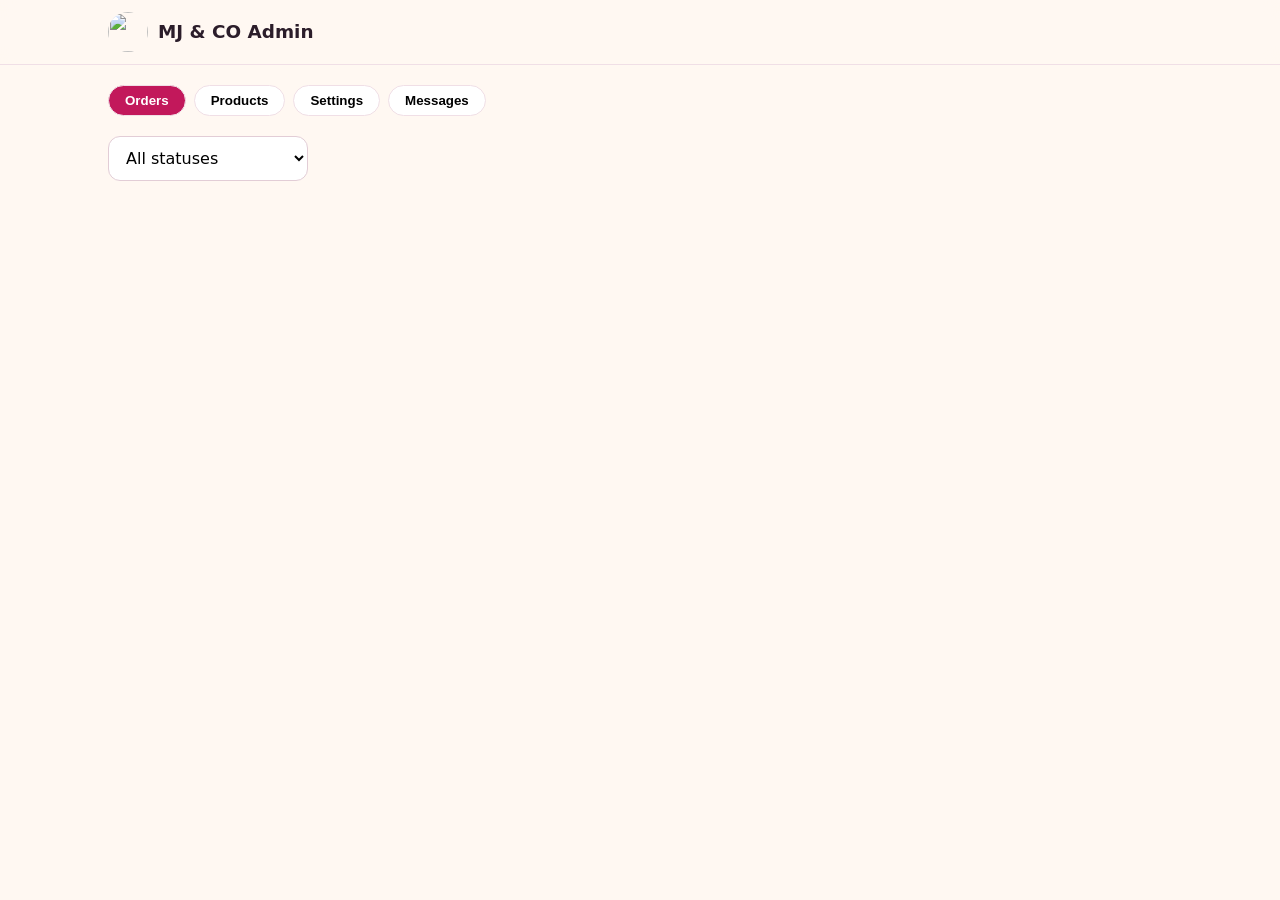
==== admin.html @ d3a46903 "Add files via upload" ====
<!DOCTYPE html><html lang="en"><head><meta charset="utf-8"><meta name="viewport" content="width=device-width,initial-scale=1"><meta name="robots" content="noindex,nofollow"><title>Admin — MJ & CO</title><link rel="icon" href="https://mj-and-co-testy-eating.vercel.app/logo.jpg"><link rel="stylesheet" href="style.css"></head><body>
<header><div class="w"><a class="brand" href="index.html"><img src="https://mj-and-co-testy-eating.vercel.app/logo.jpg" alt="">MJ & CO Admin</a><small id="cnt"></small></div></header>
<main class="w"><div class="tabs"><button class="chip on" data-t="o">Orders</button><button class="chip" data-t="p">Products</button><button class="chip" data-t="s">Settings</button><button class="chip" data-t="m">Messages</button></div>
<section id="o"><select id="f" style="max-width:200px"><option value="">All statuses</option><option>pending</option><option>paid</option><option>preparing</option><option>delivered</option><option>cancelled</option></select><div id="ol" style="margin-top:14px"></div></section>
<section id="p" hidden><div class="box"><h3 id="pt">Add product</h3><input type="hidden" id="pk"><label>Name</label><input id="pn"><label>Category</label><input id="pc" list="cl" placeholder="Yogurt, Parfait, Granola, Flakes, Chops"><datalist id="cl"><option>Yogurt<option>Parfait<option>Granola<option>Flakes<option>Chops</datalist><label>Price (₦)</label><input id="pp" type="number"><label>Image file name (e.g. m3.jpg)</label><input id="pi"><label><input id="pa" type="checkbox" checked style="width:auto"> Available</label><div class="acts"><button class="btn" id="ps">Save product</button><button class="btn alt" id="pr">Clear</button></div></div><div class="grid" id="pl"></div></section>
<section id="s" hidden><div class="box"><h3>Payment & delivery settings</h3><label>Bank name</label><input id="sb"><label>Account number</label><input id="sa"><label>Account name</label><input id="sn"><label>Delivery fee (₦)</label><input id="sf" type="number"><button class="btn" id="ss" style="margin-top:12px">Save settings</button> <small id="sm"></small></div></section>
<section id="m" hidden><div id="ml"></div></section></main>
<script src="https://www.gstatic.com/firebasejs/10.12.2/firebase-app-compat.js"></script><script src="https://www.gstatic.com/firebasejs/10.12.2/firebase-database-compat.js"></script><script src="app.js"></script>
<script>
let O={},P={};getProducts().catch(()=>{});
document.querySelectorAll("[data-t]").forEach(b=>b.onclick=()=>{document.querySelectorAll("[data-t]").forEach(x=>x.classList.toggle("on",x==b));["o","p","s","m"].forEach(i=>$("#"+i).hidden=i!=b.dataset.t)});
db.ref("orders").orderByChild("createdAt").limitToLast(300).on("value",s=>{O=s.val()||{};drawO()});$("#f").onchange=drawO;
function drawO(){const f=$("#f").value,L=Object.entries(O).filter(([k,o])=>!f||o.status==f).reverse();$("#cnt").textContent=Object.keys(O).length+" orders";
$("#ol").innerHTML=L.map(([k,o])=>`<div class="box"><div class="row"><b>${esc(o.no)} · ${esc(o.ref)}</b><span class="tag ${o.status}">${o.status}</span></div><small>${new Date(o.createdAt).toLocaleString()}</small>
<p><b>${esc(o.name)}</b> · ${esc(o.phone)}<br>${esc(o.method)}${o.address?": "+esc(o.address):""}<br>Payment: ${esc(o.pay)} ${o.payClaimed&&o.status=="pending"?'<span class="tag pending">customer says paid</span>':""}</p>
<p>${(o.items||[]).map(i=>`${i.qty} × ${esc(i.name)}`).join(", ")}</p>${o.notes?`<p><small>Note: ${esc(o.notes)}</small></p>`:""}<div class="row tot"><span>Total</span><span>${N(o.total)}</span></div>
<div class="acts"><button class="btn g sm" onclick="act('${k}','paid')">Confirm payment</button><button class="btn sm" onclick="act('${k}','preparing')">Preparing</button><button class="btn sm" onclick="act('${k}','delivered')">Delivered</button><button class="btn alt sm" onclick="act('${k}','cancelled')">Cancel</button><a class="btn alt sm" target="_blank" href="https://wa.me/${o.phone}">Chat</a><button class="btn alt sm" onclick="del('${k}')">Delete</button></div></div>`).join("")||"<p>No orders yet.</p>"}
const MSG={paid:o=>`Hello ${o.name}, your payment for order ${o.no} (Ref: ${o.ref}) of ${N(o.total)} has been *confirmed* ✅. We are getting your order ready. Thank you for choosing MJ & CO!`,
preparing:o=>`Hello ${o.name}, your order ${o.no} is now being prepared 🍓.`,delivered:o=>`Hello ${o.name}, your order ${o.no} has been ${o.method=="Delivery"?"delivered":"handed over"}. Enjoy! Thank you for choosing MJ & CO 💖`,cancelled:o=>`Hello ${o.name}, your order ${o.no} has been cancelled. Please contact us if this is a mistake.`};
async function act(k,s){const o=O[k],w=window.open("","_blank");const u={status:s};if(s=="paid")u.paidAt=Date.now();await db.ref("orders/"+k).update(u);if(w)w.location=wa(o.phone,MSG[s](o))}
function del(k){if(confirm("Delete this order permanently?"))db.ref("orders/"+k).remove()}
db.ref("products").on("value",async s=>{P=s.exists()?s.val():await getProducts();
$("#pl").innerHTML=Object.entries(P).map(([k,p])=>`<div class="card"><div class="im"><img src="${esc(IMG(p.image))}" alt="" onerror="this.src=IMG('logo.jpg')"></div><div class="b"><b>${esc(p.name)}</b><small>${esc(p.category)} · ${p.available===false?"hidden":"available"}</small><span class="price">${N(p.price)}</span><div class="acts"><button class="btn sm" onclick="ed('${k}')">Edit</button><button class="btn alt sm" onclick="dp('${k}')">Delete</button></div></div></div>`).join("")});
function ed(k){const p=P[k];$("#pk").value=k;$("#pn").value=p.name;$("#pc").value=p.category;$("#pp").value=p.price;$("#pi").value=p.image;$("#pa").checked=p.available!==false;$("#pt").textContent="Edit product";scrollTo(0,0)}
function dp(k){if(confirm("Delete product?"))db.ref("products/"+k).remove()}
$("#pr").onclick=()=>{["pk","pn","pc","pp","pi"].forEach(i=>$("#"+i).value="");$("#pa").checked=true;$("#pt").textContent="Add product"};
$("#ps").onclick=async()=>{const o={name:$("#pn").value.trim(),category:$("#pc").value.trim(),price:+$("#pp").value,image:$("#pi").value.trim(),available:$("#pa").checked};if(!o.name||!o.category||!o.price)return alert("Name, category and price are required.");
const k=$("#pk").value;k?await db.ref("products/"+k).set(o):await db.ref("products").push(o);$("#pr").click()};
getSettings().then(s=>{$("#sb").value=s.bankName;$("#sa").value=s.accNo;$("#sn").value=s.accName;$("#sf").value=s.deliveryFee});
$("#ss").onclick=async()=>{await db.ref("settings").set({bankName:$("#sb").value.trim(),accNo:$("#sa").value.trim(),accName:$("#sn").value.trim(),deliveryFee:+$("#sf").value||0});$("#sm").textContent="Saved ✅"};
db.ref("messages").limitToLast(100).on("value",s=>{const L=Object.values(s.val()||{}).reverse();$("#ml").innerHTML=L.map(m=>`<div class="box"><b>${esc(m.name)}</b> · ${esc(m.contact)}<br><small>${new Date(m.at).toLocaleString()}</small><p>${esc(m.msg)}</p></div>`).join("")||"<p>No messages.</p>"});
</script></body></html>
---- style.css ----
:root{--bg:#fff8f2;--c:#2b1d2a;--p:#c2185b;--p2:#ff7aa8;--g:#2e9e6b;--card:#fff;--line:#f0dfe6;--r:18px}
*{box-sizing:border-box;margin:0}body{font:16px/1.6 system-ui,Segoe UI,sans-serif;background:var(--bg);color:var(--c)}
img,video{max-width:100%;display:block}a{color:inherit;text-decoration:none}
.w{max-width:1100px;margin:auto;padding:0 18px}
header{position:sticky;top:0;z-index:9;background:#fff8f2ee;backdrop-filter:blur(8px);border-bottom:1px solid var(--line)}
header .w{display:flex;align-items:center;justify-content:space-between;height:64px}
.brand{display:flex;align-items:center;gap:10px;font-weight:800;font-size:1.15rem}.brand img{width:40px;height:40px;border-radius:50%;object-fit:cover}
nav{display:flex;gap:6px;align-items:center}nav a{padding:8px 14px;border-radius:99px;font-weight:600}nav a.on,nav a:hover{background:#fde4ee}
nav a.cta,.btn{background:var(--p);color:#fff;border:0;border-radius:99px;padding:11px 22px;font:700 1rem inherit;cursor:pointer;display:inline-block}
.btn.alt{background:#fff;color:var(--p);border:2px solid var(--p)}.btn.g{background:var(--g)}.btn.sm{padding:6px 14px;font-size:.85rem}.btn:disabled{opacity:.5}
#bx{display:none;background:none;border:0;font-size:1.6rem}
@media(max-width:720px){#bx{display:block}nav{display:none;position:absolute;top:64px;left:0;right:0;background:#fff;flex-direction:column;padding:12px;border-bottom:1px solid var(--line)}nav.open{display:flex}}
.hero{padding:56px 0 30px;display:grid;gap:30px;grid-template-columns:1.1fr .9fr;align-items:center}
@media(max-width:800px){.hero{grid-template-columns:1fr}}
.hero h1{font-size:clamp(2.2rem,6vw,3.6rem);line-height:1.1}.hero h1 span{color:var(--p)}.hero p{margin:14px 0 22px;color:#6b5866}
.frame{border-radius:var(--r);overflow:hidden;background:#fff;padding:8px;box-shadow:0 10px 30px #c2185b22;border:1px solid var(--line)}
.frame img,.frame video{border-radius:12px;width:100%;height:100%;object-fit:cover}
.gal{display:grid;grid-template-columns:repeat(auto-fill,minmax(210px,1fr));gap:16px}.gal .frame{aspect-ratio:1;transition:.25s}.gal .frame:hover{transform:translateY(-4px) rotate(-.6deg)}
h2.t{font-size:1.9rem;margin:46px 0 18px;text-align:center}
.tt{display:grid;grid-template-columns:repeat(auto-fit,minmax(220px,1fr));gap:16px}.tt q{display:block;background:#fff;border:1px solid var(--line);border-radius:var(--r);padding:20px;quotes:none}
footer{margin-top:60px;background:#2b1d2a;color:#eee;padding:30px 0;text-align:center;font-size:.9rem}footer a{margin:0 8px;color:var(--p2)}
.chips{display:flex;gap:8px;flex-wrap:wrap;margin:20px 0}.chip{border:1px solid var(--line);background:#fff;border-radius:99px;padding:7px 16px;cursor:pointer;font-weight:600}.chip.on{background:var(--p);color:#fff}
.grid{display:grid;grid-template-columns:repeat(auto-fill,minmax(230px,1fr));gap:16px}
.card{background:var(--card);border:1px solid var(--line);border-radius:var(--r);padding:8px;display:flex;flex-direction:column}.card .im{aspect-ratio:4/3;border-radius:12px;overflow:hidden;background:#fde4ee}.card .im img{width:100%;height:100%;object-fit:cover}
.card .b{padding:10px 8px 8px;display:flex;flex-direction:column;gap:6px;flex:1}.price{color:var(--p);font-weight:800}
.q{display:flex;align-items:center;gap:10px;margin-top:auto}.q button{width:34px;height:34px;border-radius:50%;border:1px solid var(--p);background:#fff;color:var(--p);font-size:1.2rem;cursor:pointer}
.lay{display:grid;grid-template-columns:1fr 360px;gap:24px;align-items:start}@media(max-width:900px){.lay{grid-template-columns:1fr}}
.box{background:#fff;border:1px solid var(--line);border-radius:var(--r);padding:20px;margin-bottom:16px}.sticky{position:sticky;top:78px}
label{display:block;font-weight:600;margin:10px 0 4px;font-size:.9rem}input,select,textarea{width:100%;padding:11px 13px;border:1px solid #e2cdd6;border-radius:12px;font:inherit;background:#fff}
.row{display:flex;justify-content:space-between;padding:4px 0}.tot{font-weight:800;font-size:1.2rem;border-top:2px dashed var(--line);margin-top:8px;padding-top:10px}
.ok{background:#e8f7ef;border:1px solid #bfe8d2;border-radius:var(--r);padding:18px}.big{font:800 1.5rem monospace;color:var(--p)}
.tag{display:inline-block;padding:2px 10px;border-radius:99px;font-size:.78rem;font-weight:700;background:#eee}.pending{background:#fff1c9}.paid,.delivered{background:#d3f5e1}.preparing{background:#dbe9ff}.cancelled{background:#fdd}
.tabs{display:flex;gap:8px;margin:20px 0;flex-wrap:wrap}.acts{display:flex;gap:6px;flex-wrap:wrap;margin-top:10px}small{color:#7a6672}
@media print{header,footer{display:none}}

.sr{position:absolute;left:-9999px}input[type=search]{border-radius:99px;padding:13px 18px;font-size:1.05rem;margin-top:18px}
button.im{border:0;padding:0;cursor:zoom-in;width:100%;display:block}.card{transition:.2s}.card:hover{box-shadow:0 8px 24px #c2185b22}
.q .add{width:auto;border-radius:99px;padding:0 14px;background:var(--p);color:#fff;font-size:.9rem;font-weight:700;margin-left:auto}
dialog{border:0;border-radius:var(--r);padding:16px;max-width:min(92vw,460px)}dialog::backdrop{background:#000a}dialog img{border-radius:12px;width:100%;max-height:60vh;object-fit:cover;margin-bottom:10px}
.fcart{display:none;position:fixed;left:12px;right:12px;bottom:12px;z-index:20;background:var(--p);color:#fff;text-align:center;padding:14px;border-radius:99px;font-weight:700;box-shadow:0 8px 24px #0004}
@media(max-width:900px){.fcart.show{display:block}.sticky{position:static}}
:focus-visible{outline:3px solid #ff7aa8;outline-offset:2px}@media(prefers-reduced-motion:reduce){*{transition:none!important;scroll-behavior:auto!important}}
html{scroll-behavior:smooth}
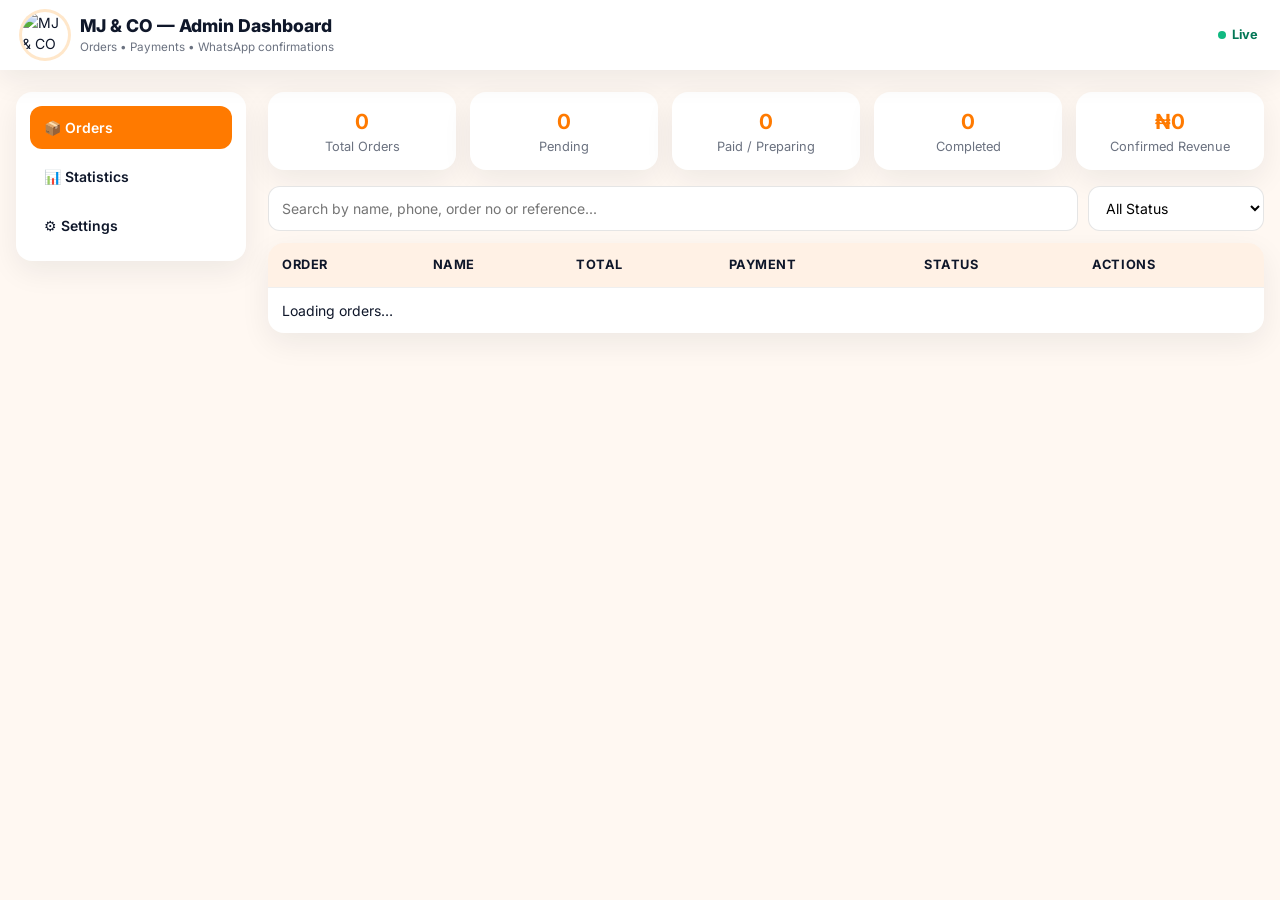
==== commit a14e4a73: "Update admin.html" ====
--- a/admin.html
+++ b/admin.html
@@ -1,32 +1,94 @@
-<!DOCTYPE html><html lang="en"><head><meta charset="utf-8"><meta name="viewport" content="width=device-width,initial-scale=1"><meta name="robots" content="noindex,nofollow"><title>Admin — MJ & CO</title><link rel="icon" href="https://mj-and-co-testy-eating.vercel.app/logo.jpg"><link rel="stylesheet" href="style.css"></head><body>
-<header><div class="w"><a class="brand" href="index.html"><img src="https://mj-and-co-testy-eating.vercel.app/logo.jpg" alt="">MJ & CO Admin</a><small id="cnt"></small></div></header>
-<main class="w"><div class="tabs"><button class="chip on" data-t="o">Orders</button><button class="chip" data-t="p">Products</button><button class="chip" data-t="s">Settings</button><button class="chip" data-t="m">Messages</button></div>
-<section id="o"><select id="f" style="max-width:200px"><option value="">All statuses</option><option>pending</option><option>paid</option><option>preparing</option><option>delivered</option><option>cancelled</option></select><div id="ol" style="margin-top:14px"></div></section>
-<section id="p" hidden><div class="box"><h3 id="pt">Add product</h3><input type="hidden" id="pk"><label>Name</label><input id="pn"><label>Category</label><input id="pc" list="cl" placeholder="Yogurt, Parfait, Granola, Flakes, Chops"><datalist id="cl"><option>Yogurt<option>Parfait<option>Granola<option>Flakes<option>Chops</datalist><label>Price (₦)</label><input id="pp" type="number"><label>Image file name (e.g. m3.jpg)</label><input id="pi"><label><input id="pa" type="checkbox" checked style="width:auto"> Available</label><div class="acts"><button class="btn" id="ps">Save product</button><button class="btn alt" id="pr">Clear</button></div></div><div class="grid" id="pl"></div></section>
-<section id="s" hidden><div class="box"><h3>Payment & delivery settings</h3><label>Bank name</label><input id="sb"><label>Account number</label><input id="sa"><label>Account name</label><input id="sn"><label>Delivery fee (₦)</label><input id="sf" type="number"><button class="btn" id="ss" style="margin-top:12px">Save settings</button> <small id="sm"></small></div></section>
-<section id="m" hidden><div id="ml"></div></section></main>
-<script src="https://www.gstatic.com/firebasejs/10.12.2/firebase-app-compat.js"></script><script src="https://www.gstatic.com/firebasejs/10.12.2/firebase-database-compat.js"></script><script src="app.js"></script>
-<script>
-let O={},P={};getProducts().catch(()=>{});
-document.querySelectorAll("[data-t]").forEach(b=>b.onclick=()=>{document.querySelectorAll("[data-t]").forEach(x=>x.classList.toggle("on",x==b));["o","p","s","m"].forEach(i=>$("#"+i).hidden=i!=b.dataset.t)});
-db.ref("orders").orderByChild("createdAt").limitToLast(300).on("value",s=>{O=s.val()||{};drawO()});$("#f").onchange=drawO;
-function drawO(){const f=$("#f").value,L=Object.entries(O).filter(([k,o])=>!f||o.status==f).reverse();$("#cnt").textContent=Object.keys(O).length+" orders";
-$("#ol").innerHTML=L.map(([k,o])=>`<div class="box"><div class="row"><b>${esc(o.no)} · ${esc(o.ref)}</b><span class="tag ${o.status}">${o.status}</span></div><small>${new Date(o.createdAt).toLocaleString()}</small>
-<p><b>${esc(o.name)}</b> · ${esc(o.phone)}<br>${esc(o.method)}${o.address?": "+esc(o.address):""}<br>Payment: ${esc(o.pay)} ${o.payClaimed&&o.status=="pending"?'<span class="tag pending">customer says paid</span>':""}</p>
-<p>${(o.items||[]).map(i=>`${i.qty} × ${esc(i.name)}`).join(", ")}</p>${o.notes?`<p><small>Note: ${esc(o.notes)}</small></p>`:""}<div class="row tot"><span>Total</span><span>${N(o.total)}</span></div>
-<div class="acts"><button class="btn g sm" onclick="act('${k}','paid')">Confirm payment</button><button class="btn sm" onclick="act('${k}','preparing')">Preparing</button><button class="btn sm" onclick="act('${k}','delivered')">Delivered</button><button class="btn alt sm" onclick="act('${k}','cancelled')">Cancel</button><a class="btn alt sm" target="_blank" href="https://wa.me/${o.phone}">Chat</a><button class="btn alt sm" onclick="del('${k}')">Delete</button></div></div>`).join("")||"<p>No orders yet.</p>"}
-const MSG={paid:o=>`Hello ${o.name}, your payment for order ${o.no} (Ref: ${o.ref}) of ${N(o.total)} has been *confirmed* ✅. We are getting your order ready. Thank you for choosing MJ & CO!`,
-preparing:o=>`Hello ${o.name}, your order ${o.no} is now being prepared 🍓.`,delivered:o=>`Hello ${o.name}, your order ${o.no} has been ${o.method=="Delivery"?"delivered":"handed over"}. Enjoy! Thank you for choosing MJ & CO 💖`,cancelled:o=>`Hello ${o.name}, your order ${o.no} has been cancelled. Please contact us if this is a mistake.`};
-async function act(k,s){const o=O[k],w=window.open("","_blank");const u={status:s};if(s=="paid")u.paidAt=Date.now();await db.ref("orders/"+k).update(u);if(w)w.location=wa(o.phone,MSG[s](o))}
-function del(k){if(confirm("Delete this order permanently?"))db.ref("orders/"+k).remove()}
-db.ref("products").on("value",async s=>{P=s.exists()?s.val():await getProducts();
-$("#pl").innerHTML=Object.entries(P).map(([k,p])=>`<div class="card"><div class="im"><img src="${esc(IMG(p.image))}" alt="" onerror="this.src=IMG('logo.jpg')"></div><div class="b"><b>${esc(p.name)}</b><small>${esc(p.category)} · ${p.available===false?"hidden":"available"}</small><span class="price">${N(p.price)}</span><div class="acts"><button class="btn sm" onclick="ed('${k}')">Edit</button><button class="btn alt sm" onclick="dp('${k}')">Delete</button></div></div></div>`).join("")});
-function ed(k){const p=P[k];$("#pk").value=k;$("#pn").value=p.name;$("#pc").value=p.category;$("#pp").value=p.price;$("#pi").value=p.image;$("#pa").checked=p.available!==false;$("#pt").textContent="Edit product";scrollTo(0,0)}
-function dp(k){if(confirm("Delete product?"))db.ref("products/"+k).remove()}
-$("#pr").onclick=()=>{["pk","pn","pc","pp","pi"].forEach(i=>$("#"+i).value="");$("#pa").checked=true;$("#pt").textContent="Add product"};
-$("#ps").onclick=async()=>{const o={name:$("#pn").value.trim(),category:$("#pc").value.trim(),price:+$("#pp").value,image:$("#pi").value.trim(),available:$("#pa").checked};if(!o.name||!o.category||!o.price)return alert("Name, category and price are required.");
-const k=$("#pk").value;k?await db.ref("products/"+k).set(o):await db.ref("products").push(o);$("#pr").click()};
-getSettings().then(s=>{$("#sb").value=s.bankName;$("#sa").value=s.accNo;$("#sn").value=s.accName;$("#sf").value=s.deliveryFee});
-$("#ss").onclick=async()=>{await db.ref("settings").set({bankName:$("#sb").value.trim(),accNo:$("#sa").value.trim(),accName:$("#sn").value.trim(),deliveryFee:+$("#sf").value||0});$("#sm").textContent="Saved ✅"};
-db.ref("messages").limitToLast(100).on("value",s=>{const L=Object.values(s.val()||{}).reverse();$("#ml").innerHTML=L.map(m=>`<div class="box"><b>${esc(m.name)}</b> · ${esc(m.contact)}<br><small>${new Date(m.at).toLocaleString()}</small><p>${esc(m.msg)}</p></div>`).join("")||"<p>No messages.</p>"});
+<!doctype html>
+<html lang="en"><head><meta charset="utf-8"><meta name="viewport" content="width=device-width,initial-scale=1"><meta name="robots" content="noindex,nofollow">
+<title>MJ & CO — Admin</title><link rel="icon" href="https://mj-and-co-testy-eating.vercel.app/logo.jpg">
+<link href="https://fonts.googleapis.com/css2?family=Inter:wght@400;600;700;800&display=swap" rel="stylesheet">
+<style>
+:root{--a:#ff7a00;--a2:#ff4d00;--m:#6b7280;--bg:#fff8f2;--r:16px;--sh:0 10px 30px #10182812;font-family:Inter,system-ui,sans-serif}
+*{box-sizing:border-box;margin:0}body{background:var(--bg);color:#0f172a;font-size:14px;line-height:1.5}
+header.top{display:flex;align-items:center;gap:12px;padding:12px 22px;background:#fff;box-shadow:var(--sh);position:sticky;top:0;z-index:20}
+.logo{width:46px;height:46px;border-radius:50%;object-fit:cover;box-shadow:0 0 0 3px #ffb86155}header.top h1{font-size:1.1rem;font-weight:800}header.top small{color:var(--m);display:block}
+.live{margin-left:auto;font-size:.8rem;color:#047857;font-weight:700}.live:before{content:"";display:inline-block;width:8px;height:8px;border-radius:50%;background:#10b981;margin-right:6px}
+.wrap{display:flex;max-width:1400px;margin:22px auto;gap:22px;padding:0 16px}
+aside.sidebar{width:230px;flex-shrink:0}.sidebar .card{padding:14px;display:flex;flex-direction:column;gap:6px;position:sticky;top:88px}
+.nav-item{padding:11px 14px;border-radius:12px;cursor:pointer;font-weight:600;transition:.2s}.nav-item:hover,.nav-item.active{background:var(--a);color:#fff}
+main.content{flex:1;min-width:0}.card{background:#fff;border-radius:var(--r);box-shadow:var(--sh);padding:18px}
+.stats{display:grid;grid-template-columns:repeat(auto-fit,minmax(130px,1fr));gap:14px;margin-bottom:16px}
+.stat-card{background:#fff;padding:14px 16px;border-radius:var(--r);box-shadow:var(--sh);text-align:center}.stat-card h2{font-size:1.3rem;color:var(--a)}.stat-card p{font-size:.8rem;color:var(--m)}
+.controls{display:flex;gap:10px;margin-bottom:12px;flex-wrap:wrap}.controls input{flex:1;min-width:200px}
+input,select,textarea{padding:11px 13px;border-radius:12px;border:1px solid #0000001a;font:inherit;background:#fff;width:100%}.controls select{width:auto}
+.tw{overflow-x:auto;border-radius:var(--r);box-shadow:var(--sh);background:#fff}table{width:100%;border-collapse:collapse;min-width:760px}
+th,td{padding:12px 14px;text-align:left;border-bottom:1px solid #00000010;vertical-align:top}th{background:#ff7a001a;font-size:.8rem;text-transform:uppercase;letter-spacing:.04em}tr:last-child td{border-bottom:0}tr:hover td{background:#fffaf5}
+.btn{padding:7px 12px;border-radius:10px;border:0;cursor:pointer;font:600 .8rem Inter,sans-serif;transition:.2s;color:#fff;text-decoration:none;display:inline-block}.btn:hover{filter:brightness(1.08)}
+.btn.view{background:#2563eb}.btn.pay{background:#f59e0b}.btn.complete{background:#16a34a}.btn.delete{background:#b91c1c}.btn.wa{background:#25d366}.btn.pre{background:#0ea5e9}.btn.cancel{background:#6b7280}.btn.main{background:linear-gradient(90deg,var(--a),var(--a2));padding:11px 18px;font-size:.9rem}
+.acts{display:flex;gap:6px;flex-wrap:wrap}.tag{display:inline-block;padding:2px 11px;border-radius:99px;font-size:.75rem;font-weight:700;background:#eee}
+.pending{background:#fef3c7}.paid,.delivered,.completed{background:#bbf7d0}.preparing{background:#dbeafe}.cancelled{background:#fecaca}.claim{background:#ffedd5;color:#c2410c}
+small,.mut{color:var(--m)}b.id{color:var(--a2);font-family:monospace}
+.modal{position:fixed;inset:0;background:#0008;display:none;align-items:center;justify-content:center;z-index:100;padding:12px}.modal .box{background:#fff;padding:22px;border-radius:var(--r);max-width:620px;width:100%;max-height:92vh;overflow:auto}
+.modal h3{margin-bottom:10px}.modal .close{float:right;cursor:pointer;font-size:1.5rem;font-weight:700;line-height:1}.modal p{margin:5px 0}.modal ul{margin:6px 0 10px 18px}
+.sec{display:none}.sec.on{display:block}.fr{display:grid;gap:8px;max-width:460px}label.l{font-weight:600;font-size:.82rem;margin-top:6px}.ok{color:#047857;font-weight:700}
+.bar{display:flex;justify-content:space-between;padding:7px 0;border-bottom:1px dashed #0000001a}
+@media(max-width:900px){.wrap{flex-direction:column}.sidebar{width:100%}.sidebar .card{flex-direction:row;position:static;overflow-x:auto}.nav-item{white-space:nowrap}}
+</style></head><body>
+<header class="top"><img class="logo" src="https://mj-and-co-testy-eating.vercel.app/logo.jpg" alt="MJ & CO logo"><div><h1>MJ & CO — Admin Dashboard</h1><small>Orders • Payments • WhatsApp confirmations</small></div><span class="live" id="live">Live</span></header>
+<div class="wrap">
+<aside class="sidebar"><div class="card"><div class="nav-item active" data-view="orders">📦 Orders</div><div class="nav-item" data-view="stats">📊 Statistics</div><div class="nav-item" data-view="settings">⚙️ Settings</div></div></aside>
+<main class="content">
+<div class="stats" id="statsCards"><div class="stat-card"><h2 id="totalOrders">0</h2><p>Total Orders</p></div><div class="stat-card"><h2 id="pendingOrders">0</h2><p>Pending</p></div><div class="stat-card"><h2 id="paidOrders">0</h2><p>Paid / Preparing</p></div><div class="stat-card"><h2 id="completedOrders">0</h2><p>Completed</p></div><div class="stat-card"><h2 id="revenue">₦0</h2><p>Confirmed Revenue</p></div></div>
+<section class="sec on" id="v-orders"><div class="controls"><input type="search" id="searchOrders" placeholder="Search by name, phone, order no or reference..."><select id="filterStatus"><option value="all">All Status</option><option value="pending">Pending</option><option value="paid">Payment confirmed</option><option value="preparing">Preparing</option><option value="delivered">Delivered</option><option value="completed">Completed</option><option value="cancelled">Cancelled</option></select></div>
+<div class="tw"><table><thead><tr><th>Order</th><th>Name</th><th>Total</th><th>Payment</th><th>Status</th><th>Actions</th></tr></thead><tbody id="ordersTableBody"><tr><td colspan="6">Loading orders…</td></tr></tbody></table></div></section>
+<section class="sec" id="v-stats"><div class="card"><h3>Statistics</h3><div id="statsBody"></div></div></section>
+<section class="sec" id="v-settings"><div class="card"><h3>Payment & delivery settings</h3><p class="mut" style="margin-bottom:10px">These are shown to customers on the order page.</p><div class="fr"><label class="l" for="sbk">Bank name</label><input id="sbk"><label class="l" for="sac">Account number</label><input id="sac" inputmode="numeric"><label class="l" for="san">Account name</label><input id="san"><label class="l" for="sdf">Delivery fee (₦)</label><input id="sdf" type="number" min="0"><div class="acts" style="margin-top:10px"><button class="btn main" id="saveSet" type="button">Save settings</button><span id="setMsg" class="ok"></span></div></div></div></section>
+</main></div>
+<div class="modal" id="orderModal"><div class="box"><span class="close" id="closeModal" aria-label="Close">&times;</span><h3>Order Details</h3><div id="modalContent"></div></div></div>
+<script type="module">
+import { initializeApp } from "https://www.gstatic.com/firebasejs/9.22.2/firebase-app.js";
+import { getDatabase, ref as dbRef, onValue, update, remove, get, set } from "https://www.gstatic.com/firebasejs/9.22.2/firebase-database.js";
+const app=initializeApp({apiKey:"AIzaSyBSM1gw5QpHJ6PMPG9gCuYDQ9WZ4MUcu0A",authDomain:"hotel-5c90a.firebaseapp.com",databaseURL:"https://hotel-5c90a-default-rtdb.firebaseio.com",projectId:"hotel-5c90a",storageBucket:"hotel-5c90a.appspot.com",messagingSenderId:"1018416176032",appId:"1:1018416176032:web:2f57a167fa1106c8b022c5"});
+const db=getDatabase(app);
+const $=s=>document.querySelector(s),N=n=>"₦"+Number(n||0).toLocaleString(),esc=s=>String(s??"").replace(/[&<>"']/g,c=>({"&":"&amp;","<":"&lt;",">":"&gt;",'"':"&quot;","'":"&#39;"}[c]));
+const phone=p=>{p=String(p||"").replace(/\D/g,"");return p.startsWith("0")?"234"+p.slice(1):p},wa=(n,m)=>`https://wa.me/${phone(n)}?text=${encodeURIComponent(m)}`;
+const ts=o=>o.createdAt||o.timestamp||0,oid=o=>o.no||o.orderID||o.ref||"—",ref=o=>o.ref||o.orderID||"",it=o=>(o.items||[]).map(i=>({t:i.title||i.name||"Item",q:+i.qty||0,p:+i.price||0}));
+const DONE=s=>s==="completed"||s==="delivered",CONF=s=>["paid","preparing","delivered","completed"].includes(s);
+let allOrders={},openKey=null;
+onValue(dbRef(db,'orders'),s=>{allOrders=s.val()||{};renderOrders();renderStats();if(openKey&&allOrders[openKey])openModal(openKey)},e=>{$("#ordersTableBody").innerHTML=`<tr><td colspan="6" style="color:#b91c1c">Could not load orders: ${esc(e.message)}. Check your database rules.</td></tr>`;$("#live").textContent="Offline"});
+function renderOrders(){const body=$("#ordersTableBody");body.innerHTML="";let total=0,pending=0,paid=0,done=0,rev=0;
+const f=$("#searchOrders").value.toLowerCase().trim(),sf=$("#filterStatus").value;
+const L=Object.entries(allOrders).sort((a,b)=>ts(b[1])-ts(a[1]));
+L.forEach(([k,o])=>{total++;const s=o.status||"pending";if(s==="pending")pending++;if(s==="paid"||s==="preparing")paid++;if(DONE(s))done++;if(CONF(s))rev+=+o.total||0;});
+const R=L.filter(([k,o])=>{const s=o.status||"pending";if(sf!=="all"&&s!==sf)return false;if(f&&!`${o.name||""} ${o.phone||""} ${o.no||""} ${o.ref||""} ${o.orderID||""}`.toLowerCase().includes(f))return false;return true});
+R.forEach(([k,o])=>{const s=o.status||"pending",tr=document.createElement("tr");
+tr.innerHTML=`<td><b class="id">${esc(oid(o))}</b><br><small>${esc(ref(o)!==oid(o)?ref(o):"")}</small><br><small>${ts(o)?new Date(ts(o)).toLocaleString():""}</small></td><td>${esc(o.name)}<br><small>${esc(o.phone)}</small></td><td><b>${N(o.total)}</b></td><td>${esc(o.pay||o.paymentMethod||"Bank Transfer")}${o.payClaimed&&s==="pending"?'<br><span class="tag claim">customer says paid</span>':""}</td><td><span class="tag ${esc(s)}">${s==="paid"?"payment confirmed":esc(s)}</span></td>
+<td><div class="acts"><button class="btn view" data-a="view" data-id="${k}">View</button>${s==="pending"?`<button class="btn pay" data-a="paid" data-id="${k}">Confirm payment</button>`:""}${!DONE(s)&&s!=="cancelled"?`<button class="btn complete" data-a="delivered" data-id="${k}">Complete</button>`:""}<button class="btn delete" data-a="del" data-id="${k}">Delete</button></div></td>`;body.appendChild(tr)});
+if(!R.length)body.innerHTML='<tr><td colspan="6" class="mut">No orders found.</td></tr>';
+$("#totalOrders").textContent=total;$("#pendingOrders").textContent=pending;$("#paidOrders").textContent=paid;$("#completedOrders").textContent=done;$("#revenue").textContent=N(rev)}
+$("#searchOrders").oninput=renderOrders;$("#filterStatus").onchange=renderOrders;
+function renderStats(){const L=Object.values(allOrders),today=new Date().toDateString(),top={},pay={};let tdy=0,sum=0,n=0;
+L.forEach(o=>{if(ts(o)&&new Date(ts(o)).toDateString()===today)tdy++;if(CONF(o.status)){sum+=+o.total||0;n++}const p=o.pay||o.paymentMethod||"Bank Transfer";pay[p]=(pay[p]||0)+1;if(o.status!=="cancelled")it(o).forEach(i=>top[i.t]=(top[i.t]||0)+i.q)});
+const T=Object.entries(top).sort((a,b)=>b[1]-a[1]).slice(0,8);
+$("#statsBody").innerHTML=`<div class="bar"><span>Orders today</span><b>${tdy}</b></div><div class="bar"><span>Average confirmed order</span><b>${N(n?Math.round(sum/n):0)}</b></div><div class="bar"><span>Cancelled orders</span><b>${L.filter(o=>o.status==="cancelled").length}</b></div>${Object.entries(pay).map(([k,v])=>`<div class="bar"><span>${esc(k)}</span><b>${v} orders</b></div>`).join("")}<h4 style="margin:16px 0 6px">Top items</h4>${T.map(([k,v])=>`<div class="bar"><span>${esc(k)}</span><b>${v} sold</b></div>`).join("")||'<p class="mut">No data yet.</p>'}`}
+const MSG={paid:o=>`Hello ${o.name}, your payment for order ${oid(o)} (Ref: ${ref(o)}) of ${N(o.total)} has been *confirmed* ✅. We are getting your order ready. Thank you for choosing MJ & CO!`,
+preparing:o=>`Hello ${o.name}, your order ${oid(o)} is now being prepared 🍓.`,
+delivered:o=>`Hello ${o.name}, your order ${oid(o)} has been ${o.fulfillment==="pickup"||o.method==="Pickup"?"handed over":"delivered"}. Enjoy! Thank you for choosing MJ & CO 💖`,
+cancelled:o=>`Hello ${o.name}, your order ${oid(o)} has been cancelled. Please contact us if this is a mistake.`,
+pending:o=>`Hello ${o.name}, we received your order ${oid(o)} (Ref: ${ref(o)}) of ${N(o.total)}. We are waiting for your payment confirmation.`};
+MSG.completed=MSG.delivered;
+async function setStatus(k,s,notify){const o=allOrders[k];if(!o)return;const w=notify?window.open("","_blank"):null;
+try{const u={status:s};if(s==="paid")u.paidAt=Date.now();await update(dbRef(db,"orders/"+k),u);if(w)w.location=wa(o.phone,MSG[s](o))}catch(e){if(w)w.close();alert("Could not update order: "+e.message)}}
+function deleteOrder(k){if(confirm("Are you sure you want to delete this order?")){remove(dbRef(db,"orders/"+k));if(openKey===k)closeM()}}
+const modal=$("#orderModal"),mc=$("#modalContent");
+function closeM(){modal.style.display="none";openKey=null}
+$("#closeModal").onclick=closeM;window.addEventListener("click",e=>{if(e.target===modal)closeM()});
+function openModal(k){const o=allOrders[k];if(!o)return;openKey=k;const s=o.status||"pending";
+mc.innerHTML=`<p><b class="id" style="font-size:1.3rem">${esc(oid(o))}</b> <span class="tag ${esc(s)}">${s==="paid"?"payment confirmed":esc(s)}</span></p><p><strong>Reference:</strong> ${esc(ref(o))}</p><p><strong>Date:</strong> ${ts(o)?new Date(ts(o)).toLocaleString():"—"}</p><p><strong>Name:</strong> ${esc(o.name)}</p><p><strong>Phone:</strong> ${esc(o.phone)}</p>
+<p><strong>Fulfillment:</strong> ${esc(o.method||o.fulfillment)}</p><p><strong>Address:</strong> ${esc(o.address)}</p>${o.deliveryTime?`<p><strong>Preferred time:</strong> ${esc(String(o.deliveryTime).replace("T"," "))}</p>`:""}<p><strong>Payment:</strong> ${esc(o.pay||o.paymentMethod||"Bank Transfer")}${o.payClaimed?' <span class="tag claim">customer says paid</span>':""}</p>
+<h4 style="margin-top:10px">Items:</h4><ul>${it(o).map(i=>`<li>${esc(i.t)} × ${i.q} = ${N(i.p*i.q)}</li>`).join("")}</ul><p>Subtotal ${N(o.sub??o.subtotal)} · Delivery ${N(o.fee??o.deliveryFee)}</p><p><strong>Total: ${N(o.total)}</strong></p><p><strong>Instructions:</strong> ${esc(o.notes||o.instructions||"None")}</p>
+<div class="acts" style="margin-top:14px"><button class="btn pay" data-m="paid">Confirm payment + WhatsApp</button><button class="btn pre" data-m="preparing">Preparing</button><button class="btn complete" data-m="delivered">Delivered</button><button class="btn cancel" data-m="cancelled">Cancel order</button><button class="btn wa" data-m="notify">Message customer</button><a class="btn wa" target="_blank" rel="noopener" href="https://wa.me/${esc(phone(o.phone))}">Open chat</a></div>`;modal.style.display="flex"}
+mc.addEventListener("click",e=>{const b=e.target.closest("[data-m]");if(!b||!openKey)return;const m=b.dataset.m,o=allOrders[openKey];
+if(m==="notify"){window.open(wa(o.phone,(MSG[o.status||"pending"]||MSG.pending)(o)),"_blank")}else setStatus(openKey,m,m!=="cancelled"?true:confirm("Cancel this order and notify the customer?"))});
+$("#ordersTableBody").addEventListener("click",e=>{const b=e.target.closest("[data-a]");if(!b)return;const a=b.dataset.a,k=b.dataset.id;
+if(a==="view")openModal(k);else if(a==="del")deleteOrder(k);else if(a==="paid")setStatus(k,"paid",true);else if(a==="delivered")setStatus(k,"delivered",false)});
+document.querySelectorAll(".nav-item").forEach(n=>n.onclick=()=>{document.querySelectorAll(".nav-item").forEach(x=>x.classList.toggle("active",x===n));["orders","stats","settings"].forEach(v=>$("#v-"+v).classList.toggle("on",v===n.dataset.view))});
+const SD={bankName:"Zenith Bank",accNo:"0123456789",accName:"MJ & CO",deliveryFee:300};
+get(dbRef(db,"settings")).then(s=>{const v={...SD,...(s.val()||{})};$("#sbk").value=v.bankName;$("#sac").value=v.accNo;$("#san").value=v.accName;$("#sdf").value=v.deliveryFee}).catch(()=>{$("#sbk").value=SD.bankName;$("#sac").value=SD.accNo;$("#san").value=SD.accName;$("#sdf").value=SD.deliveryFee});
+$("#saveSet").onclick=async()=>{try{await set(dbRef(db,"settings"),{bankName:$("#sbk").value.trim(),accNo:$("#sac").value.trim(),accName:$("#san").value.trim(),deliveryFee:+$("#sdf").value||0});$("#setMsg").textContent="Saved ✅"}catch(e){$("#setMsg").textContent="Could not save: "+e.message}};
 </script></body></html>
